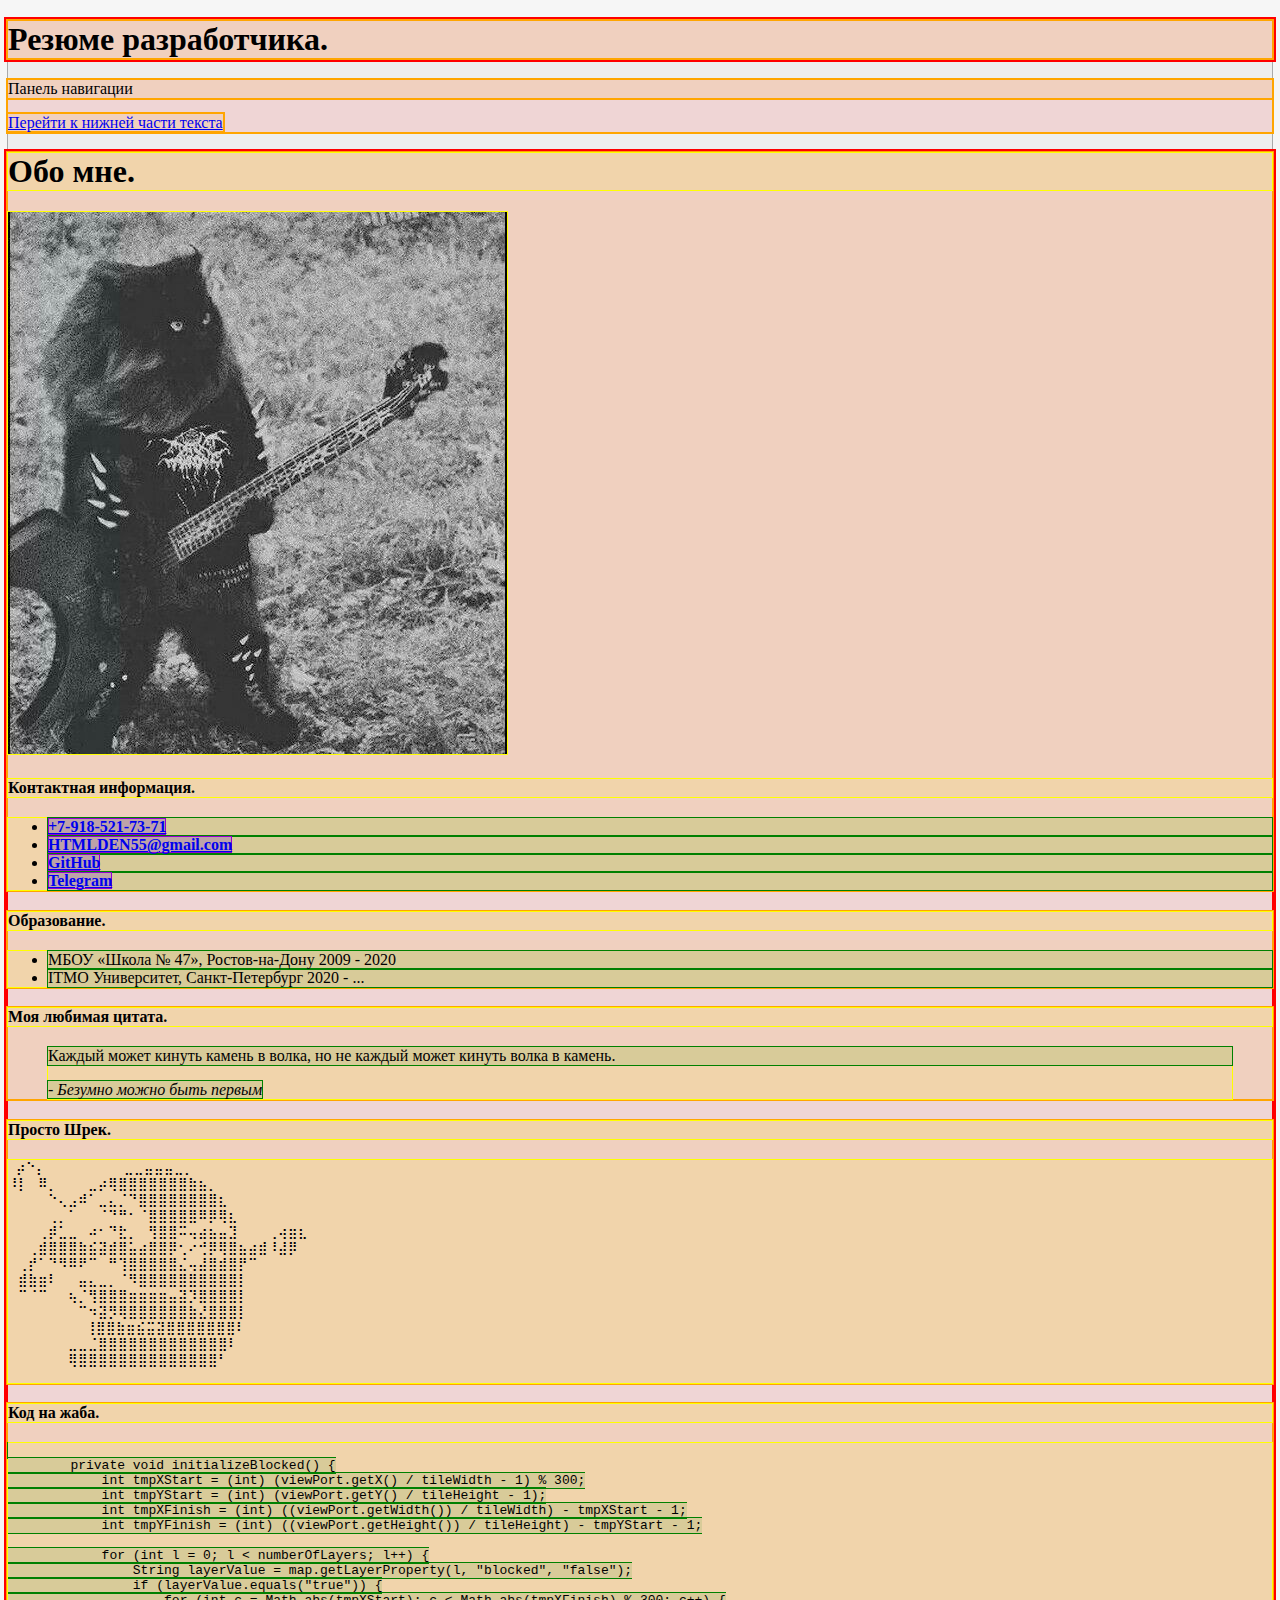
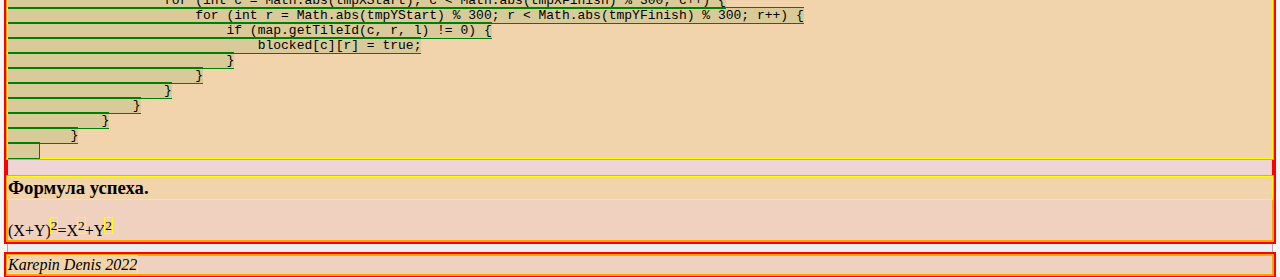
==== index.html @ c55be21c "refactor: rename main_page.html to index.html" ====
<!DOCTYPE html>
<html lang="ru">
<head>
    <title>My resume</title>
    <meta charset="utf-8">
    <meta name="keywords" content="Карепин, Денис, Дмитриевич, резюме">
    <link href="outlines.css" rel="stylesheet">
</head>
<body>
<header>
    <h1>Резюме разработчика.</h1>
</header>
<nav>
    <p>Панель навигации</p>
    <a href="#bottom">Перейти к нижней части текста</a>
</nav>
<main>
    <section>
        <h1>Обо мне.</h1>
        <img class="photo" src="img.jpg" alt="photo">
        <h4>Контактная информация.</h4>
        <ul>
            <li><a href="tel:89185217371"><strong>+7-918-521-73-71</strong></a></li>
            <li><a href="mailto:HTMLDEN55@gmail.com"><strong>HTMLDEN55@gmail.com</strong></a></li>
            <li><a href="https://github.com/ferbator"><strong>GitHub</strong></a></li>
            <li><a href="https://t.me/zaiac"><strong>Telegram</strong></a></li>
        </ul>
    </section>
    <section>
        <h4>Образование.</h4>
        <ul>
            <li>МБОУ «Школа № 47», Ростов-на-Дону 2009 - 2020</li>
            <li>ITMO Университет, Санкт-Петербург 2020 - ...</li>
        </ul>
    </section>
    <section>
        <h4>Моя любимая цитата.</h4>
        <blockquote>
            <p>Каждый может кинуть камень в волка, но не каждый может кинуть волка в камень.</p>
            <cite>- Безумно можно быть первым</cite>
        </blockquote>
    </section>
    <article>
        <h4>Просто Шрек.</h4>
        <pre>
 ⡴⠑⡄⠀⠀⠀⠀⠀⠀⠀ ⣀⣀⣤⣤⣤⣀⡀
⠸⡇⠀⠿⡀⠀⠀⠀⣀⡴⢿⣿⣿⣿⣿⣿⣿⣿⣷⣦⡀
⠀⠀⠀⠀⠑⢄⣠⠾⠁⣀⣄⡈⠙⣿⣿⣿⣿⣿⣿⣿⣿⣆
⠀⠀⠀⠀⢀⡀⠁⠀⠀⠈⠙⠛⠂⠈⣿⣿⣿⣿⣿⠿⡿⢿⣆
⠀⠀⠀⢀⡾⣁⣀⠀⠴⠂⠙⣗⡀⠀⢻⣿⣿⠭⢤⣴⣦⣤⣹⠀⠀⠀⢀⢴⣶⣆
⠀⠀⢀⣾⣿⣿⣿⣷⣮⣽⣾⣿⣥⣴⣿⣿⡿⢂⠔⢚⡿⢿⣿⣦⣴⣾⠸⣼⡿
⠀⢀⡞⠁⠙⠻⠿⠟⠉⠀⠛⢹⣿⣿⣿⣿⣿⣌⢤⣼⣿⣾⣿⡟⠉
⠀⣾⣷⣶⠇⠀⠀⣤⣄⣀⡀⠈⠻⣿⣿⣿⣿⣿⣿⣿⣿⣿⣿⡇
⠀⠉⠈⠉⠀⠀⢦⡈⢻⣿⣿⣿⣶⣶⣶⣶⣤⣽⡹⣿⣿⣿⣿⡇
⠀⠀⠀⠀⠀⠀⠀⠉⠲⣽⡻⢿⣿⣿⣿⣿⣿⣿⣷⣜⣿⣿⣿⡇
⠀⠀ ⠀⠀⠀⠀⠀⢸⣿⣿⣷⣶⣮⣭⣽⣿⣿⣿⣿⣿⣿⣿⠇
⠀⠀⠀⠀⠀⠀⣀⣀⣈⣿⣿⣿⣿⣿⣿⣿⣿⣿⣿⣿⣿⣿⠇
⠀⠀⠀⠀⠀⠀⢿⣿⣿⣿⣿⣿⣿⣿⣿⣿⣿⣿⣿⣿⣿⠃
    </pre>
    </article>
    <aside>
        <h4>Код на жаба.</h4>
        <pre><code>
        private void initializeBlocked() {
            int tmpXStart = (int) (viewPort.getX() / tileWidth - 1) % 300;
            int tmpYStart = (int) (viewPort.getY() / tileHeight - 1);
            int tmpXFinish = (int) ((viewPort.getWidth()) / tileWidth) - tmpXStart - 1;
            int tmpYFinish = (int) ((viewPort.getHeight()) / tileHeight) - tmpYStart - 1;

            for (int l = 0; l < numberOfLayers; l++) {
                String layerValue = map.getLayerProperty(l, "blocked", "false");
                if (layerValue.equals("true")) {
                    for (int c = Math.abs(tmpXStart); c < Math.abs(tmpXFinish) % 300; c++) {
                        for (int r = Math.abs(tmpYStart) % 300; r < Math.abs(tmpYFinish) % 300; r++) {
                            if (map.getTileId(c, r, l) != 0) {
                                blocked[c][r] = true;
                            }
                        }
                    }
                }
            }
        }
    </code></pre>
    </aside>
    <section>
        <h3>Формула успеха.</h3>
        (X+Y)<sup>2</sup>=X<sup>2</sup>+Y<sup>2</sup>
    </section>
</main>
<footer>
    <a id="bottom"></a>
    <p><i>Karepin Denis 2022</i></p>
</footer>
</body>
</html>
---- outlines.css ----
* {
    background: rgba(169, 169, 169, 0.1);
    box-shadow: 0 0 0 1px darkgray;
}

body > * {
    background: rgba(255, 0, 0, 0.1);
    box-shadow: 0 0 0 4px red;
}

body > * > * {
    background: rgba(255, 165, 0, 0.1);
    box-shadow: 0 0 0 2px orange;
}

body > * > * > * {
    background: rgba(255, 255, 0, 0.1);
    box-shadow: 0 0 0 1px yellow;
}

body > * > * > * > * {
    background: rgba(0, 128, 0, 0.1);
    box-shadow: 0 0 0 1px green;
}

body > * > * > * > * > * {
    background: rgba(0, 0, 255, 0.1);
    box-shadow: inset 0 0 0 1px blue;
}

body > * > * > * > * > * > * {
    background: rgba(148, 0, 211, 0.1);
    box-shadow: inset 0 0 0 1px darkviolet;
}

/* ------------------ */
header,
main,
footer {
    box-shadow: 0 0 0 4px red;
}

nav,
section,
article,
aside {
    box-shadow: 0 0 0 2px orange;
}
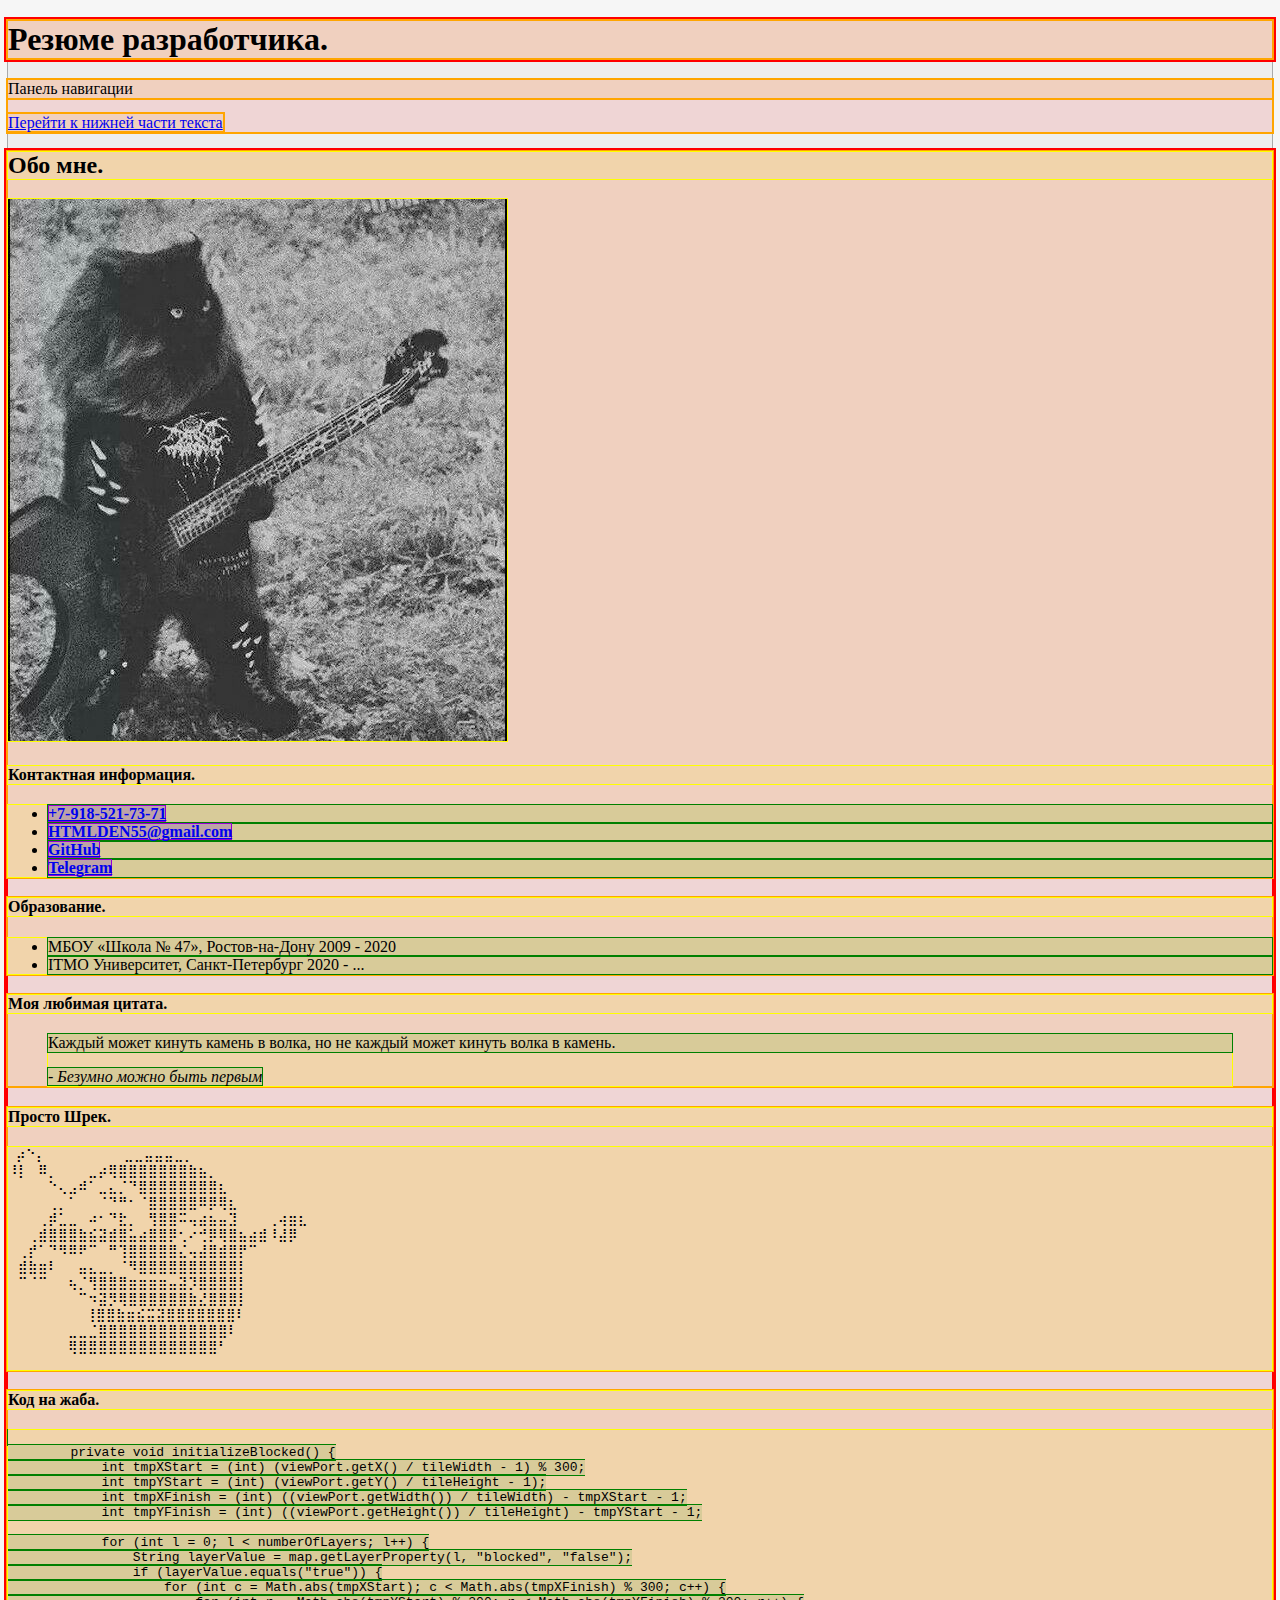
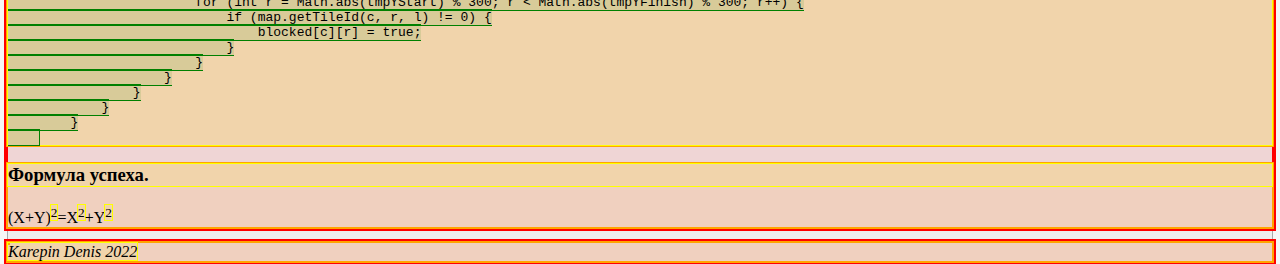
==== commit b4c9d3e2: "Merge remote-tracking branch 'origin/lab-1' into lab-1" ====
--- a/index.html
+++ b/index.html
@@ -16,7 +16,7 @@
 </nav>
 <main>
     <section>
-        <h1>Обо мне.</h1>
+        <h2>Обо мне.</h2>
         <img class="photo" src="img.jpg" alt="photo">
         <h4>Контактная информация.</h4>
         <ul>
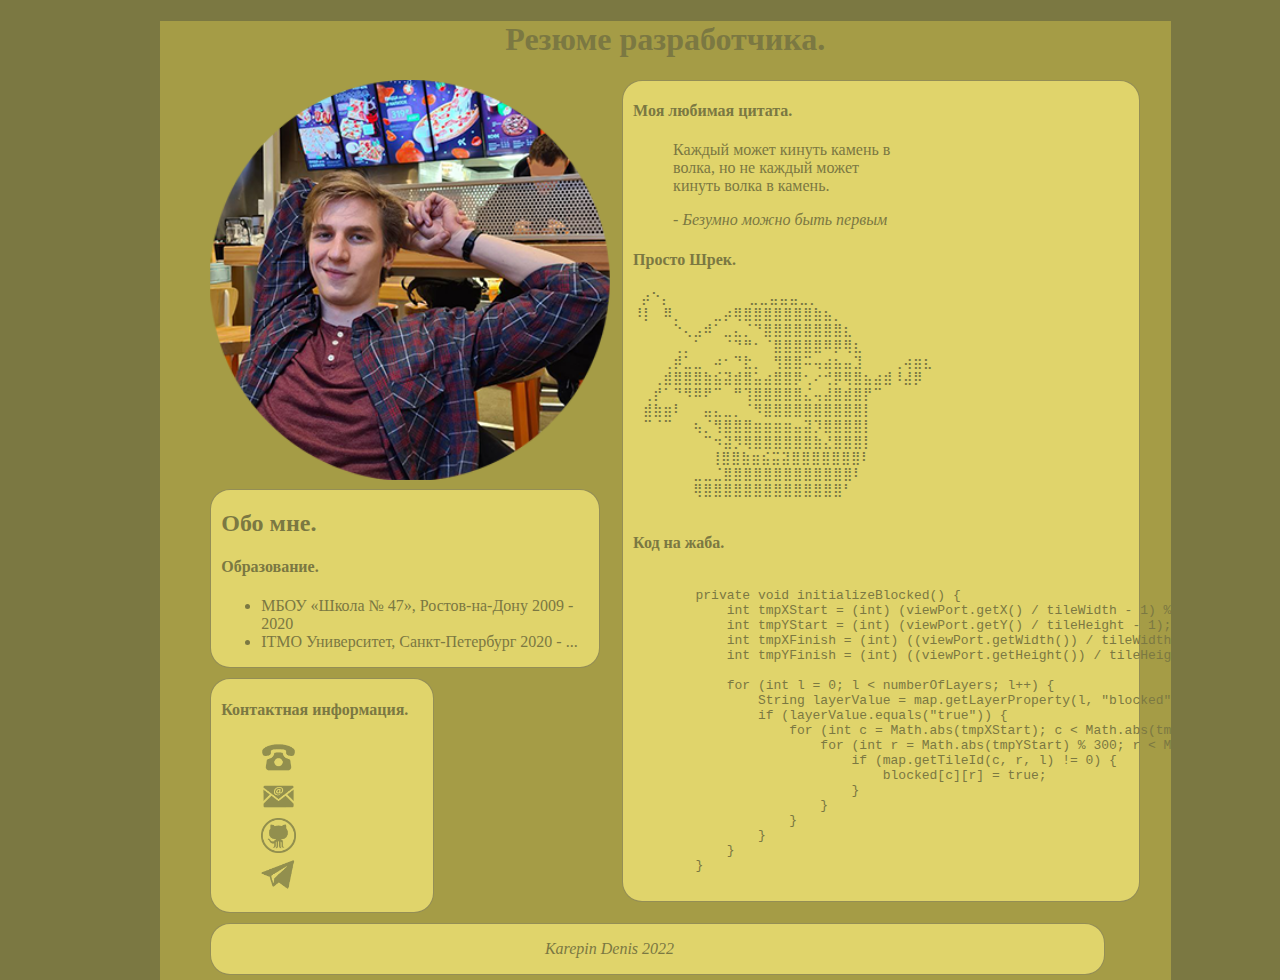
==== commit f5648059: "creating all steps lab2" ====
--- a/index.html
+++ b/index.html
@@ -4,45 +4,62 @@
     <title>My resume</title>
     <meta charset="utf-8">
     <meta name="keywords" content="Карепин, Денис, Дмитриевич, резюме">
-    <link href="outlines.css" rel="stylesheet">
+    <link rel="stylesheet" href="myStyle.css">
 </head>
 <body>
-<header>
-    <h1>Резюме разработчика.</h1>
-</header>
-<nav>
-    <p>Панель навигации</p>
-    <a href="#bottom">Перейти к нижней части текста</a>
-</nav>
-<main>
-    <section>
-        <h2>Обо мне.</h2>
-        <img class="photo" src="img.jpg" alt="photo">
-        <h4>Контактная информация.</h4>
-        <ul>
-            <li><a href="tel:89185217371"><strong>+7-918-521-73-71</strong></a></li>
-            <li><a href="mailto:HTMLDEN55@gmail.com"><strong>HTMLDEN55@gmail.com</strong></a></li>
-            <li><a href="https://github.com/ferbator"><strong>GitHub</strong></a></li>
-            <li><a href="https://t.me/zaiac"><strong>Telegram</strong></a></li>
-        </ul>
-    </section>
-    <section>
-        <h4>Образование.</h4>
-        <ul>
-            <li>МБОУ «Школа № 47», Ростов-на-Дону 2009 - 2020</li>
-            <li>ITMO Университет, Санкт-Петербург 2020 - ...</li>
-        </ul>
-    </section>
-    <section>
-        <h4>Моя любимая цитата.</h4>
-        <blockquote>
-            <p>Каждый может кинуть камень в волка, но не каждый может кинуть волка в камень.</p>
-            <cite>- Безумно можно быть первым</cite>
-        </blockquote>
-    </section>
-    <article>
-        <h4>Просто Шрек.</h4>
-        <pre>
+<div class="allContent">
+    <header>
+        <h1 class="header">Резюме разработчика.</h1>
+    </header>
+    <main>
+        <section>
+            <div class="section">
+                <img class="photo" src="avatar.png" alt="photo">
+                <div class="aboutMe">
+                    <h2>Обо мне.</h2>
+                    <h4>Образование.</h4>
+                    <ul>
+                        <li>МБОУ «Школа № 47», Ростов-на-Дону 2009 - 2020</li>
+                        <li>ITMO Университет, Санкт-Петербург 2020 - ...</li>
+                    </ul>
+                </div>
+                <div class="myContacts">
+                    <h4>Контактная информация.</h4>
+                    <ul class="logos">
+                        <li>
+                            <nav><a href="tel:89185217371">
+                                <img class="logo" src="phone.png" alt="photo">
+                            </a></nav>
+                        </li>
+                        <li>
+                            <nav><a href="mailto:HTMLDEN55@gmail.com">
+                                <img class="logo" src="mail.png" alt="photo">
+                            </a></nav>
+                        </li>
+                        <li>
+                            <nav><a href="https://github.com/ferbator">
+                                <img class="logo" src="github.png" alt="photo">
+                            </a></nav>
+                        </li>
+                        <li>
+                            <nav><a href="https://t.me/zaiac">
+                                <img class="logo" src="telegram.png" alt="photo">
+                            </a></nav>
+                        </li>
+                    </ul>
+                </div>
+            </div>
+        </section>
+
+        <aside class="aside">
+            <h4>Моя любимая цитата.</h4>
+            <blockquote>
+                <p>Каждый может кинуть камень в волка, но не каждый может кинуть волка в камень.</p>
+                <cite>- Безумно можно быть первым</cite>
+            </blockquote>
+
+            <h4>Просто Шрек.</h4>
+            <pre>
  ⡴⠑⡄⠀⠀⠀⠀⠀⠀⠀ ⣀⣀⣤⣤⣤⣀⡀
 ⠸⡇⠀⠿⡀⠀⠀⠀⣀⡴⢿⣿⣿⣿⣿⣿⣿⣿⣷⣦⡀
 ⠀⠀⠀⠀⠑⢄⣠⠾⠁⣀⣄⡈⠙⣿⣿⣿⣿⣿⣿⣿⣿⣆
@@ -57,10 +74,8 @@
 ⠀⠀⠀⠀⠀⠀⣀⣀⣈⣿⣿⣿⣿⣿⣿⣿⣿⣿⣿⣿⣿⣿⠇
 ⠀⠀⠀⠀⠀⠀⢿⣿⣿⣿⣿⣿⣿⣿⣿⣿⣿⣿⣿⣿⣿⠃
     </pre>
-    </article>
-    <aside>
-        <h4>Код на жаба.</h4>
-        <pre><code>
+            <h4>Код на жаба.</h4>
+            <pre><code>
         private void initializeBlocked() {
             int tmpXStart = (int) (viewPort.getX() / tileWidth - 1) % 300;
             int tmpYStart = (int) (viewPort.getY() / tileHeight - 1);
@@ -81,16 +96,13 @@
             }
         }
     </code></pre>
-    </aside>
-    <section>
-        <h3>Формула успеха.</h3>
-        (X+Y)<sup>2</sup>=X<sup>2</sup>+Y<sup>2</sup>
-    </section>
-</main>
-<footer>
-    <a id="bottom"></a>
-    <p><i>Karepin Denis 2022</i></p>
-</footer>
+        </aside>
+
+    </main>
+    <footer class="footer">
+        <p><i>Karepin Denis 2022</i></p>
+    </footer>
+</div>
 </body>
 </html>
 
--- a/myStyle.css
+++ b/myStyle.css
@@ -0,0 +1,92 @@
+body {
+    font-family: "Times New Roman";
+
+    background-color: #7b7842;
+    color: #7b7842;
+}
+
+.allContent {
+    display: block;
+    background-color: #a59c46;
+    width: 80%;
+    margin-left: 12%;
+}
+
+.section {
+    float: left;
+    width: 250px;
+    height: 200px;
+    margin-left: 5%;
+}
+
+.aside {
+    display: inline-block;
+    border: 1px solid rgba(59, 58, 58, 0.46);
+    border-radius: 20px;
+    border-shadow: -10px 5px 10px gray;
+    margin-left: 16%;
+    padding-right: 20%;
+    padding-left: 1%;
+    width: 30%;
+    height: 30%;
+    background-color: #e0d46b;
+}
+
+.aboutMe {
+    display: inline-block;
+    border: 1px solid rgba(59, 58, 58, 0.46);
+    border-radius: 20px;
+    border-shadow: -10px 5px 10px gray;
+    padding-right: 1%;
+    padding-left: 4%;
+    margin-bottom: 10px;
+    width: 150%;
+    background-color: #e0d46b;
+
+}
+
+.myContacts {
+    display: inline-block;
+    border: 1px solid rgba(59, 58, 58, 0.46);
+    border-radius: 20px;
+    border-shadow: -10px 5px 10px gray;
+    padding-right: 10%;
+    padding-left: 4%;
+    background-color: #e0d46b;
+}
+
+.header {
+    text-align: center;
+}
+
+.footer {
+    display: inline-block;
+    margin-left: 5%;
+    border: 1px solid rgba(59, 58, 58, 0.46);
+    border-radius: 20px;
+    border-shadow: -10px 5px 10px gray;
+    padding-left: 33%;
+    padding-right: 42.5%;
+    margin-top: 2%;
+    margin-bottom: 1%;
+    background-color: #e0d46b;
+}
+
+.footer p {
+    text-align: center;
+}
+
+.photo {
+    height: 200%;
+    margin-bottom: 2%;
+}
+
+.logo {
+    width: 35px;
+    height: 35px;
+}
+
+.logos li{
+    display: inline;
+    width: 500px;
+}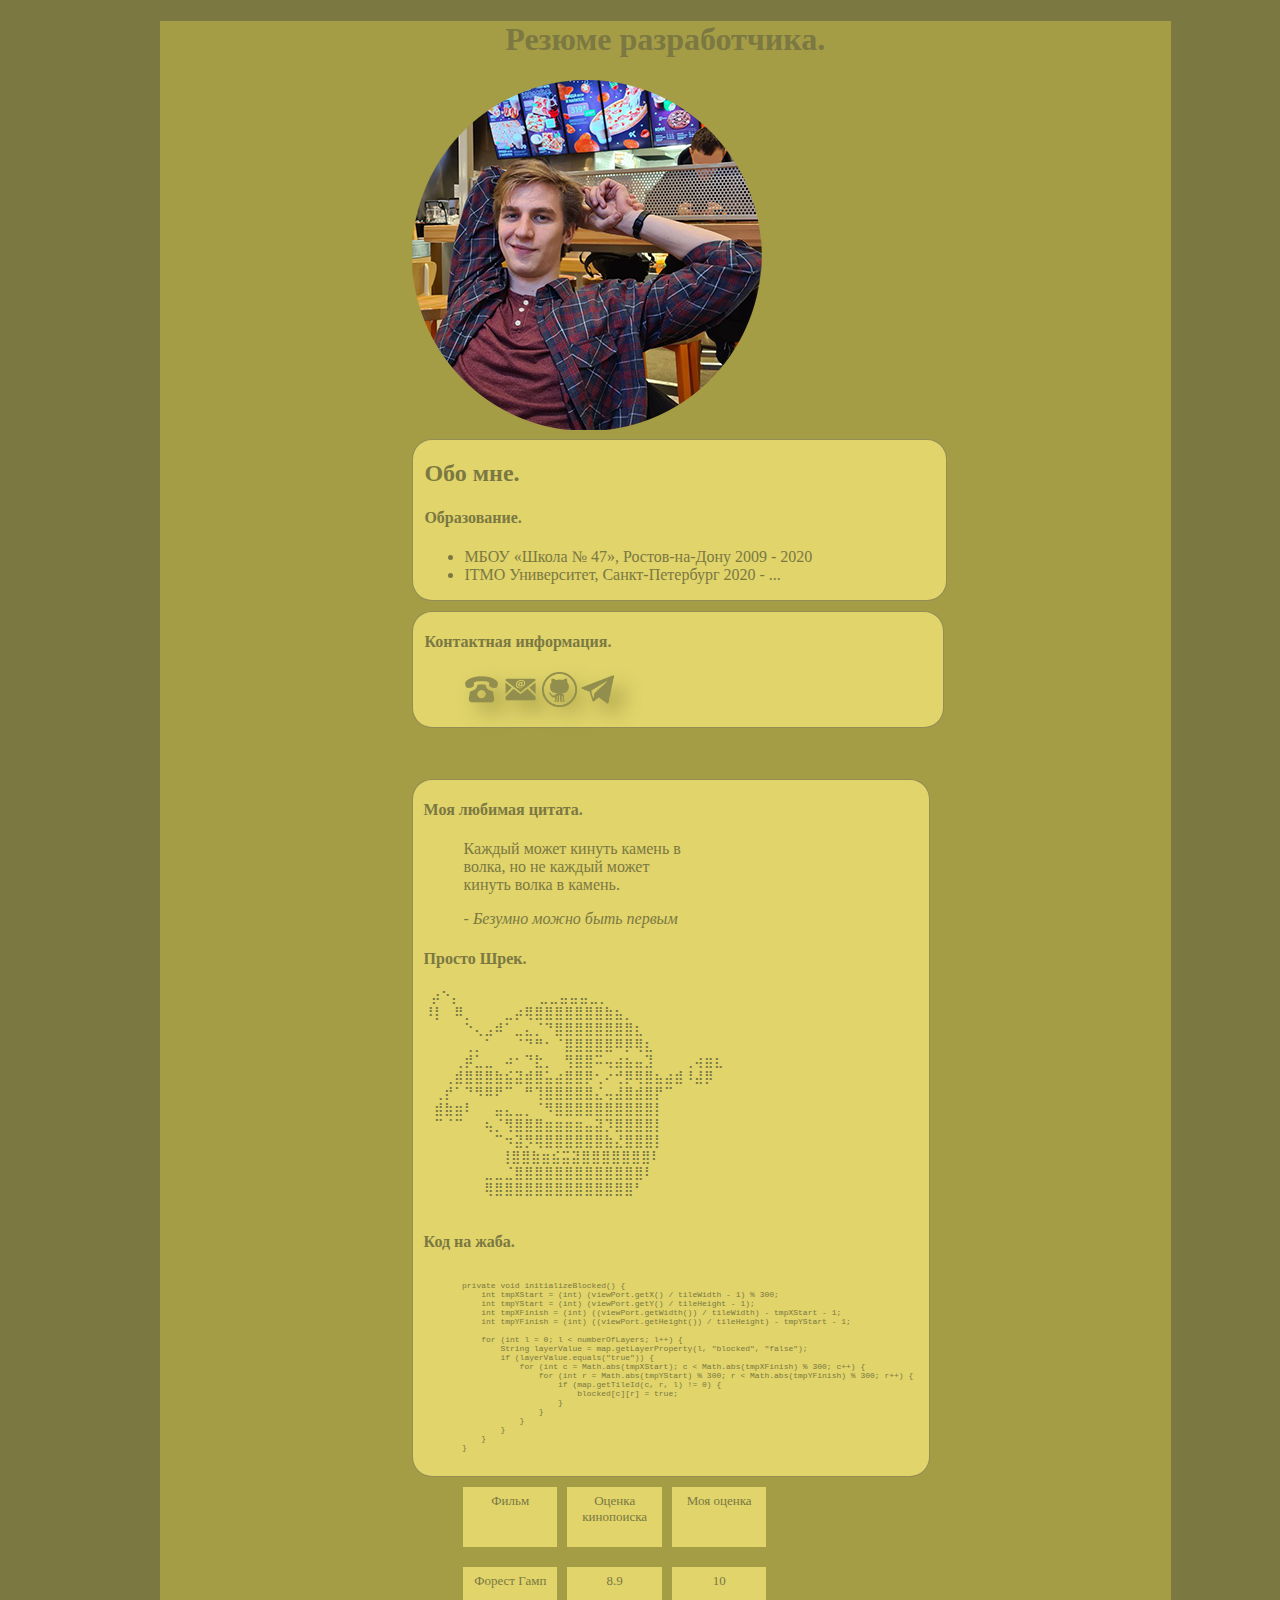
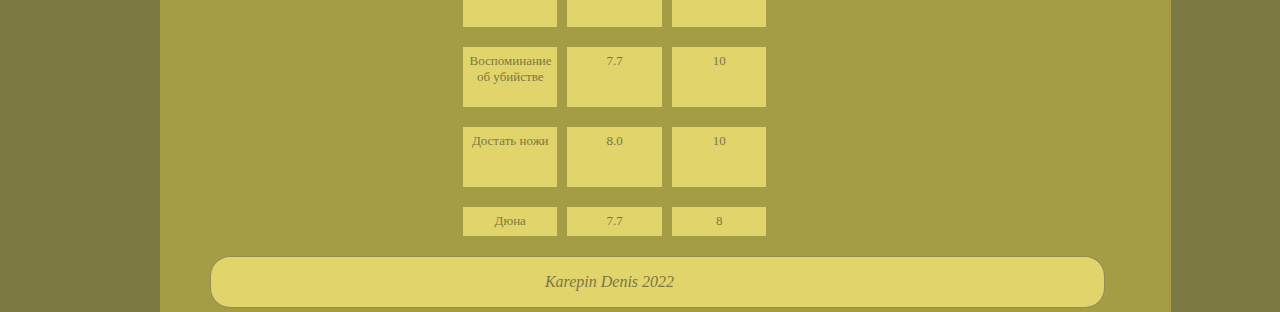
==== commit 3cd99668: "feat: tables and add media screen" ====
--- a/index.html
+++ b/index.html
@@ -4,6 +4,7 @@
     <title>My resume</title>
     <meta charset="utf-8">
     <meta name="keywords" content="Карепин, Денис, Дмитриевич, резюме">
+    <meta name="viewport" content="width=device-width, user-scalable=no">
     <link rel="stylesheet" href="myStyle.css">
 </head>
 <body>
@@ -97,7 +98,23 @@
         }
     </code></pre>
         </aside>
-
+        <div id="grid">
+            <div>Фильм</div>
+            <div>Оценка кинопоиска</div>
+            <div>Моя оценка</div>
+            <div>Форест Гамп</div>
+            <div>8.9</div>
+            <div>10</div>
+            <div>Воспоминание об убийстве</div>
+            <div>7.7</div>
+            <div>10</div>
+            <div>Достать ножи</div>
+            <div>8.0</div>
+            <div>10</div>
+            <div>Дюна</div>
+            <div>7.7</div>
+            <div>8</div>
+        </div>
     </main>
     <footer class="footer">
         <p><i>Karepin Denis 2022</i></p>
--- a/myStyle.css
+++ b/myStyle.css
@@ -1,5 +1,5 @@
 body {
-    font-family: "Times New Roman";
+    font-family: "Times New Roman", "Aria", serif;
 
     background-color: #7b7842;
     color: #7b7842;
@@ -14,8 +14,8 @@
 
 .section {
     float: left;
-    width: 250px;
-    height: 200px;
+    width: 27%;
+    height: 50%;
     margin-left: 5%;
 }
 
@@ -53,6 +53,7 @@
     padding-right: 10%;
     padding-left: 4%;
     background-color: #e0d46b;
+    width: 141%;
 }
 
 .header {
@@ -84,9 +85,142 @@
 .logo {
     width: 35px;
     height: 35px;
-}
-
-.logos li{
-    display: inline;
-    width: 500px;
+    filter: drop-shadow(10px 10px 10px #a59c46);
+}
+
+.logo:hover {
+    position: relative;
+    transform: rotate(90deg);
+}
+
+.logos li {
+    display: inline-flex;
+}
+
+
+#grid {
+    display: grid;
+    margin-left: 40%;
+    margin-right: 40%;
+    grid-template-rows:repeat(4, 70px);
+    grid-template-columns: repeat(3, minmax(50px, 250px));
+    grid-gap: 10px;
+}
+
+#grid > div {
+    font-size: 13px;
+    padding: .5em;
+    background: #e0d46b;
+    text-align: center;
+    margin-top: 10%;
+}
+
+@media only screen and (max-width: 1861px) {
+    .aside code {
+        display: inline-block;
+        font-size: 10px;
+    }
+}
+
+@media only screen and (max-width: 1437px) {
+    .section {
+        float: none;
+        display: inline-block;
+        margin-left: 25%;
+    }
+    .aboutMe{
+        display: inline-block;
+        width: 190%;
+    }
+    .myContacts{
+        width: 180%;
+    }
+    .aside{
+        margin-left: 25%;
+        margin-right: 30%;
+        margin-top: 5%;
+    }
+    .aside code{
+        font-size: 8px;
+    }
+    .photo{
+        height: 240%;
+    }
+    #grid{
+        margin-left: 30%;
+    }
+}
+@media only screen and (max-width: 1148px) {
+    .aside code{
+        font-size: 6px;
+    }
+    .aside{
+        margin-left: 25%;
+    }
+    .footer{
+        margin-left: 2%;
+    }
+}
+@media only screen and (max-width: 871px) {
+    .aside code{
+        font-size: 5px;
+    }
+    .section{
+        margin-left: 25%;
+    }
+    #grid{
+        margin-left: 25%;
+    }
+}
+@media only screen and (max-width: 715px) {
+    .photo{
+        height: 150%;
+    }
+    .aside {
+        display: block;
+        margin-left: 20%;
+        width: 47%;
+    }
+    .photo{
+        height: 170%;
+        width: 170%;
+    }
+    .footer{
+        padding-right: 30%;
+        padding-left: 30%;
+        margin-left: 8%;
+    }
+}
+@media only screen and (max-width: 630px) {
+    .section{
+        width: 35%;
+        margin-left: 19%;
+    }
+    .photo{
+        height: 170%;
+        width: 170%;
+    }
+    .aside pre{
+        font-size: 6px;
+    }
+}
+@media only screen and (max-width: 520px) {
+    .aside code{
+        font-size: 4px;
+    }
+    .footer{
+        margin-left: 2%;
+    }
+}
+@media only screen and (max-width: 430px) {
+    .footer {
+        padding-left: 20%;
+        margin-left: 4%;
+    }
+    .aside code{
+        font-size: 2px;
+    }
+    #grid{
+        margin-left: 20%;
+    }
 }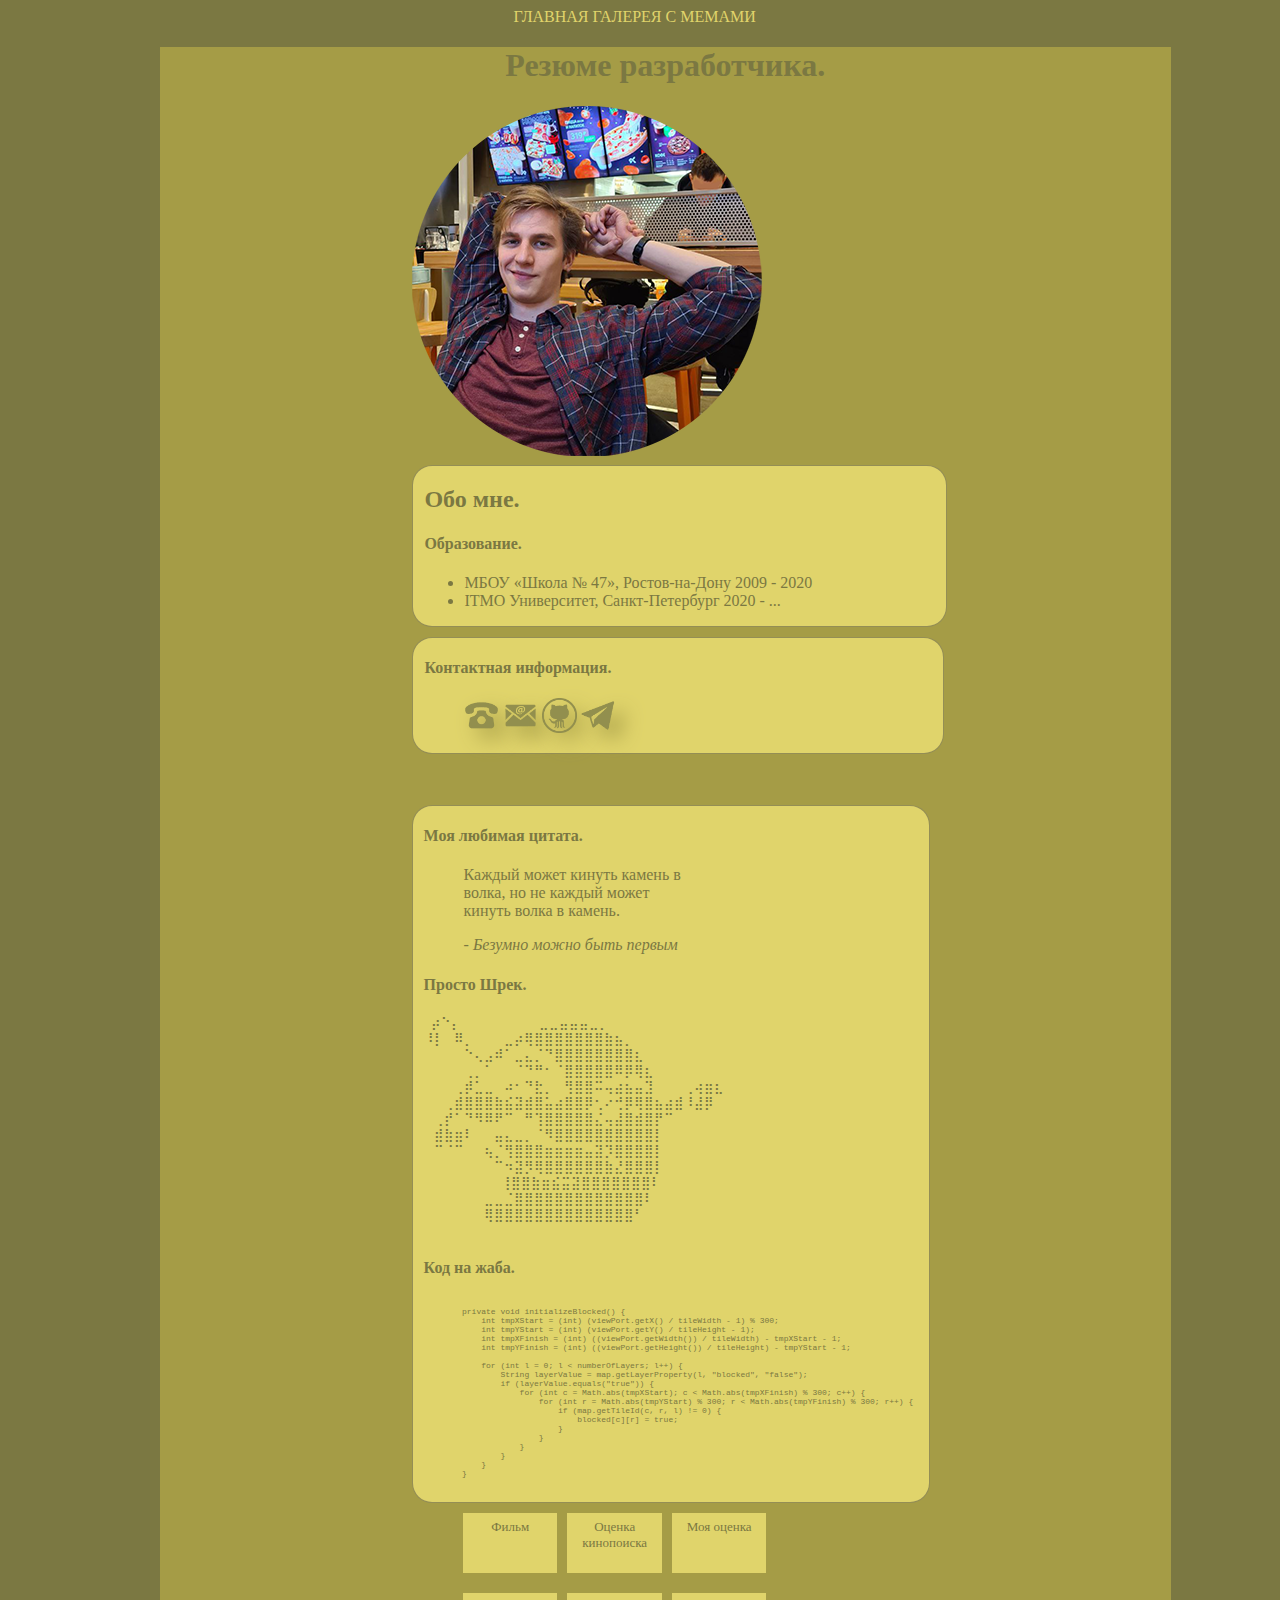
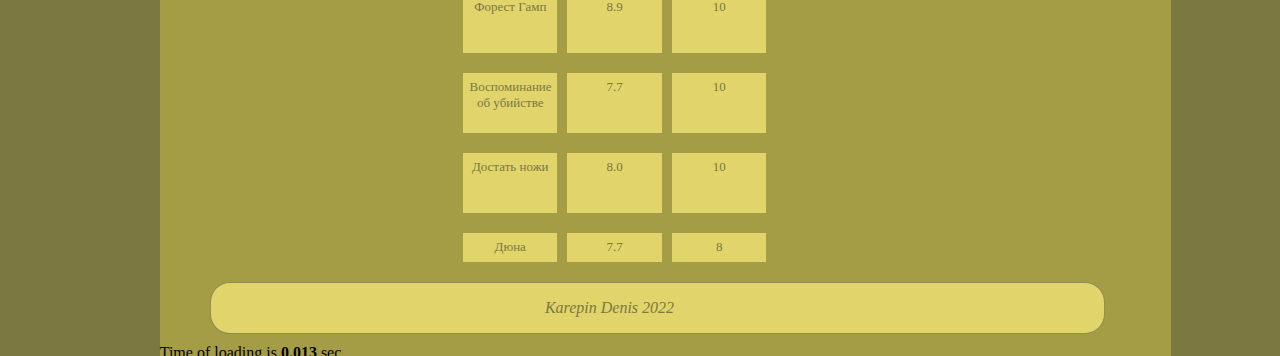
==== commit faf9cb05: "feat: add menu and time loading page" ====
--- a/index.html
+++ b/index.html
@@ -6,8 +6,14 @@
     <meta name="keywords" content="Карепин, Денис, Дмитриевич, резюме">
     <meta name="viewport" content="width=device-width, user-scalable=no">
     <link rel="stylesheet" href="myStyle.css">
+    <script src="timeLoad.js"></script>
+    <script src="currentPage.js"></script>
 </head>
 <body>
+<nav class="menuOfPage">
+    <a href="#mainPage">Главная</a>
+    <a href="gallery.html#gallery__head">Галерея с мемами</a>
+</nav>
 <div class="allContent">
     <header>
         <h1 class="header">Резюме разработчика.</h1>
@@ -16,7 +22,7 @@
         <section>
             <div class="section">
                 <img class="photo" src="avatar.png" alt="photo">
-                <div class="aboutMe">
+                <div class="aboutMe" id="mainPage">
                     <h2>Обо мне.</h2>
                     <h4>Образование.</h4>
                     <ul>
@@ -29,22 +35,22 @@
                     <ul class="logos">
                         <li>
                             <nav><a href="tel:89185217371">
-                                <img class="logo" src="phone.png" alt="photo">
+                                <img class="logo" src="icons/phone.png" alt="photo">
                             </a></nav>
                         </li>
                         <li>
                             <nav><a href="mailto:HTMLDEN55@gmail.com">
-                                <img class="logo" src="mail.png" alt="photo">
+                                <img class="logo" src="icons/mail.png" alt="photo">
                             </a></nav>
                         </li>
                         <li>
                             <nav><a href="https://github.com/ferbator">
-                                <img class="logo" src="github.png" alt="photo">
+                                <img class="logo" src="icons/github.png" alt="photo">
                             </a></nav>
                         </li>
                         <li>
                             <nav><a href="https://t.me/zaiac">
-                                <img class="logo" src="telegram.png" alt="photo">
+                                <img class="logo" src="icons/telegram.png" alt="photo">
                             </a></nav>
                         </li>
                     </ul>
@@ -119,6 +125,7 @@
     <footer class="footer">
         <p><i>Karepin Denis 2022</i></p>
     </footer>
+    <div id="timeOfLoading"></div>
 </div>
 </body>
 </html>
--- a/myStyle.css
+++ b/myStyle.css
@@ -128,99 +128,209 @@
         display: inline-block;
         margin-left: 25%;
     }
-    .aboutMe{
+
+    .aboutMe {
         display: inline-block;
         width: 190%;
     }
-    .myContacts{
+
+    .myContacts {
         width: 180%;
     }
-    .aside{
+
+    .aside {
         margin-left: 25%;
         margin-right: 30%;
         margin-top: 5%;
     }
-    .aside code{
+
+    .aside code {
         font-size: 8px;
     }
-    .photo{
+
+    .photo {
         height: 240%;
     }
-    #grid{
+
+    #grid {
         margin-left: 30%;
     }
 }
+
 @media only screen and (max-width: 1148px) {
-    .aside code{
+    .aside code {
         font-size: 6px;
     }
-    .aside{
-        margin-left: 25%;
-    }
-    .footer{
+
+    .aside {
+        margin-left: 25%;
+    }
+
+    .footer {
         margin-left: 2%;
     }
 }
+
 @media only screen and (max-width: 871px) {
-    .aside code{
+    .aside code {
         font-size: 5px;
     }
-    .section{
-        margin-left: 25%;
-    }
-    #grid{
-        margin-left: 25%;
-    }
-}
+
+    .section {
+        margin-left: 25%;
+    }
+
+    #grid {
+        margin-left: 25%;
+    }
+}
+
 @media only screen and (max-width: 715px) {
-    .photo{
+    .photo {
         height: 150%;
     }
+
     .aside {
         display: block;
         margin-left: 20%;
         width: 47%;
     }
-    .photo{
+
+    .photo {
         height: 170%;
         width: 170%;
     }
-    .footer{
+
+    .footer {
         padding-right: 30%;
         padding-left: 30%;
         margin-left: 8%;
     }
 }
+
 @media only screen and (max-width: 630px) {
-    .section{
+    .section {
         width: 35%;
         margin-left: 19%;
     }
-    .photo{
+
+    .photo {
         height: 170%;
         width: 170%;
     }
-    .aside pre{
+
+    .aside pre {
         font-size: 6px;
     }
 }
+
 @media only screen and (max-width: 520px) {
-    .aside code{
+    .aside code {
         font-size: 4px;
     }
-    .footer{
+
+    .footer {
         margin-left: 2%;
     }
 }
+
 @media only screen and (max-width: 430px) {
     .footer {
         padding-left: 20%;
         margin-left: 4%;
     }
-    .aside code{
+
+    .aside code {
         font-size: 2px;
     }
-    #grid{
+
+    #grid {
         margin-left: 20%;
     }
-}+}
+
+#gallery__head{
+    text-align: center;
+    font-weight: 300;
+    color: #e0d46b;
+    font-size: 3em;
+}
+
+.gallery {
+    margin-top: 5%;
+    display: grid;
+    grid-template-columns: repeat(2, 5fr);
+    grid-template-rows: repeat(4, 25vw);
+    gap: 20px;
+    list-style: none;
+    padding: 0;
+    text-align: center;
+}
+
+.gallery figure {
+    position: relative;
+    width: 100%;
+    display: inline-block;
+}
+
+.gallery__photo {
+    width: 60%;
+    height: 101%;
+    object-fit: cover;
+    filter: blur(5px); /* Размытие изображения */
+    transition: 1s; /* Время перехода */
+}
+
+.gallery__photo:hover {
+    filter: blur(0); /* Отменяем размытие */
+}
+
+.containerForGallery {
+    width: 88%;
+    margin: 2rem auto;
+}
+
+/*.elementOfGallery1 {*/
+/*    grid-row-start: 1;*/
+/*    grid-row-end: 2;*/
+/*    grid-column-start: 1;*/
+/*    grid-column-end: 3;*/
+/*}*/
+/*.elementOfGallery2 {*/
+/*    grid-row-start: 1;*/
+/*    grid-row-end: 2;*/
+/*    grid-column-start: 3;*/
+/*    grid-column-end: 5;*/
+/*}*/
+#timeOfLoading{
+    color: black;
+    margin-left: auto;
+    margin-right: auto;
+}
+.nav{
+    list-style-type: none;
+    gap:1vw;
+    padding: 0;
+
+}
+.menuOfPage a{
+    text-decoration: none;
+    color: #e0d46b;
+    text-transform: uppercase;
+    line-height: 1;
+    -webkit-transition: all 0.5s ease;
+    transition: all 0.5s ease;
+}
+.menuOfPage{
+    display: block;
+    margin-left: 40%;
+    margin-right: 40%;
+
+}
+.menuOfPage a:hover{
+    color: black;
+}
+.navs{
+    scroll-margin-top: 160px;
+    background-color: white;
+}
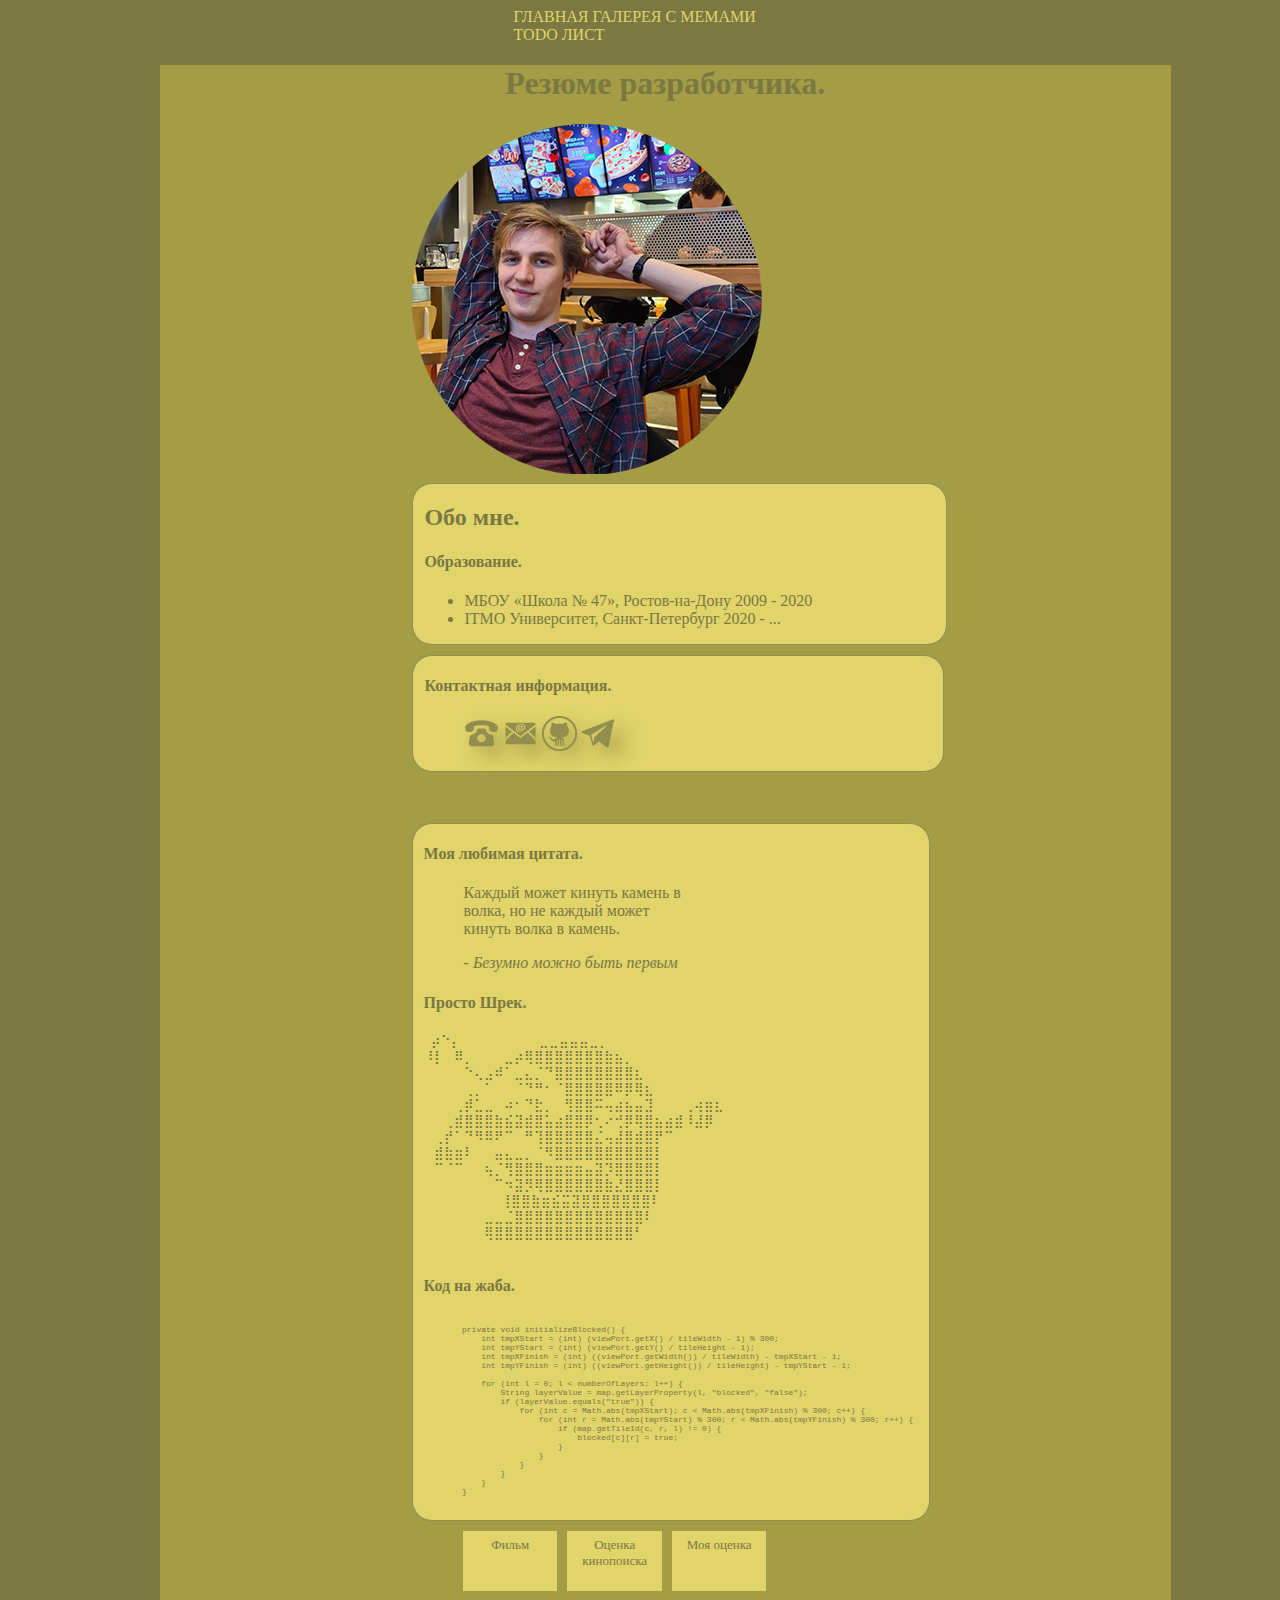
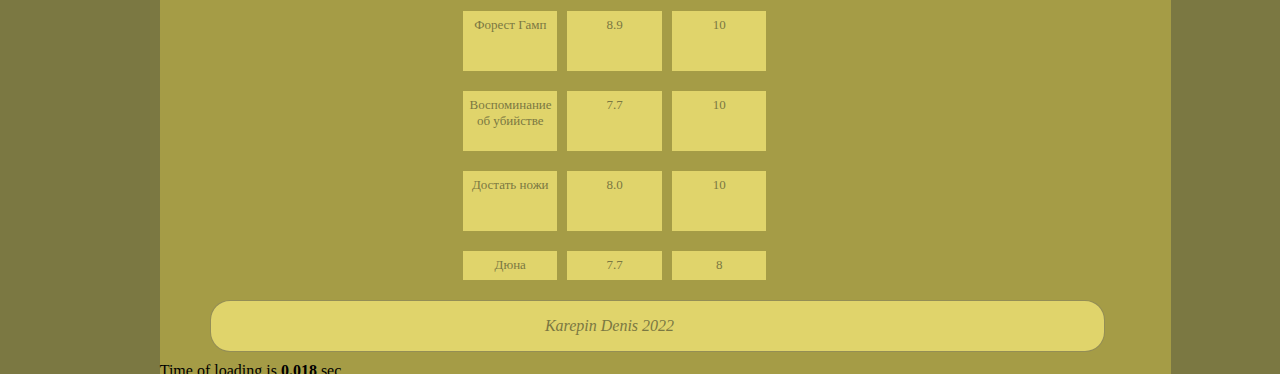
==== commit 85d68d38: "feat: new html page and add to site menu" ====
--- a/index.html
+++ b/index.html
@@ -13,6 +13,7 @@
 <nav class="menuOfPage">
     <a href="#mainPage">Главная</a>
     <a href="gallery.html#gallery__head">Галерея с мемами</a>
+    <a href="toDoList.html#TODO__head">TODO лист</a>
 </nav>
 <div class="allContent">
     <header>
